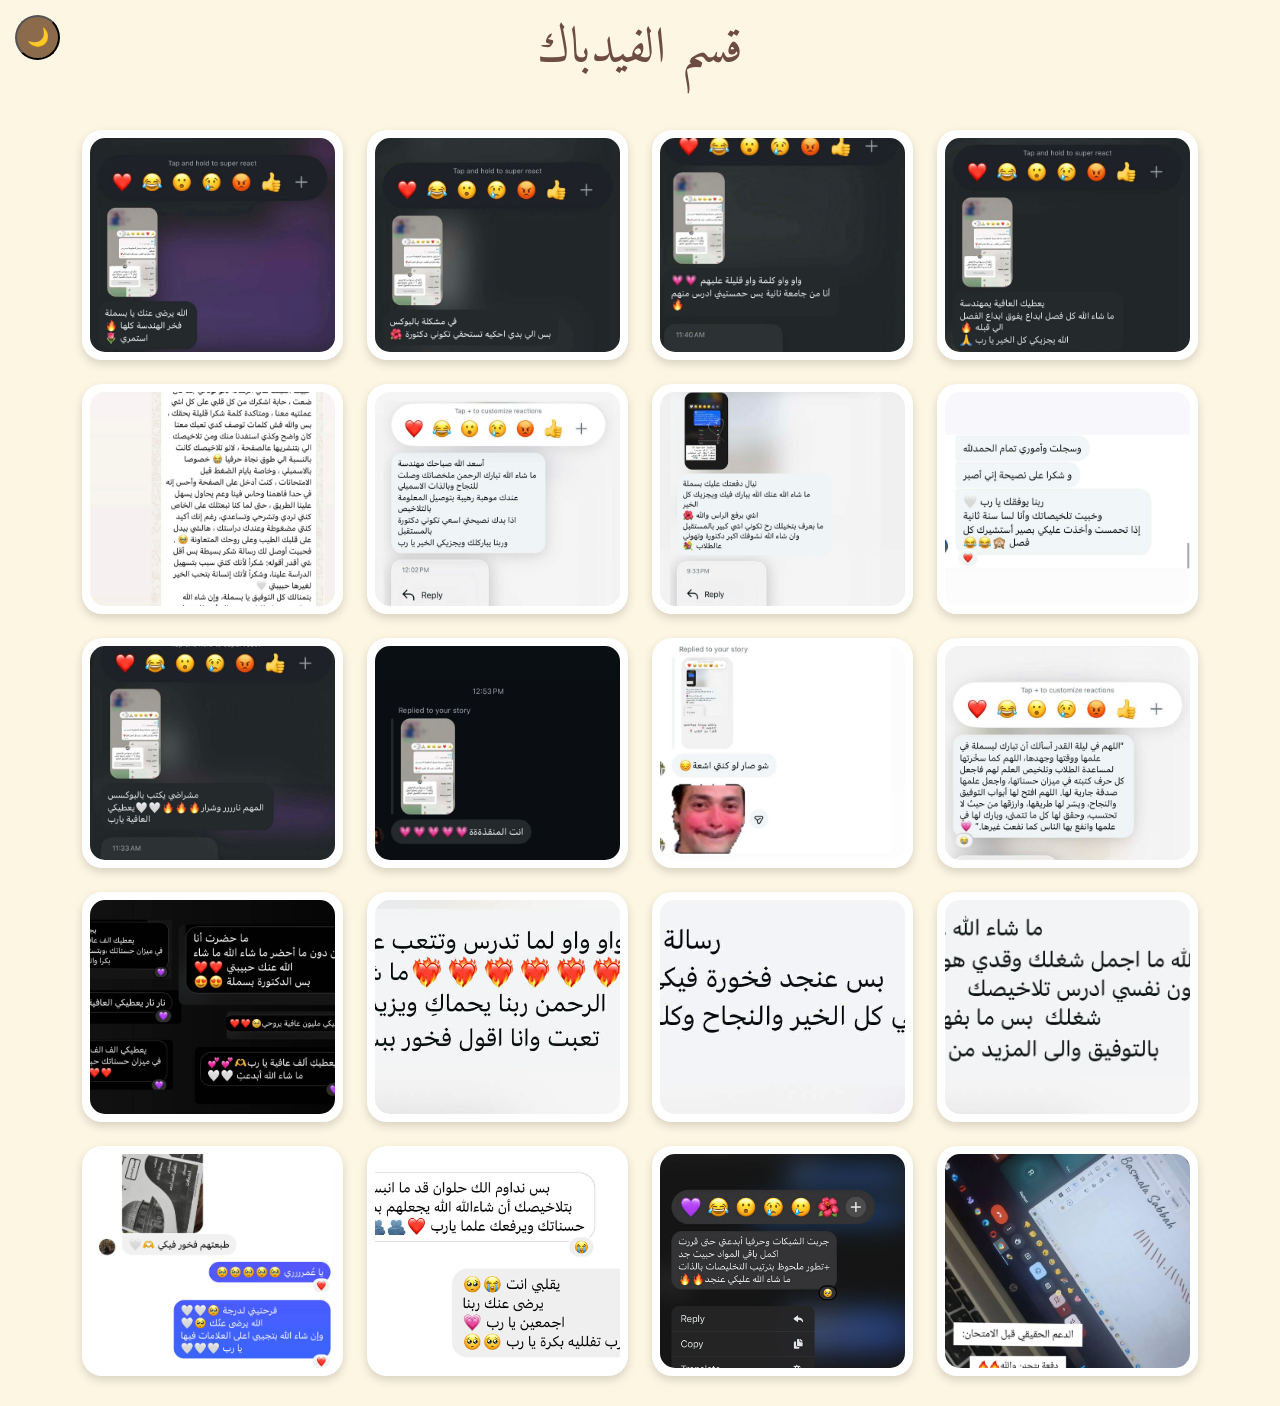
==== Feedback.html @ 9372badb "Add files via upload" ====
<!DOCTYPE html>
<html lang="ar" dir="rtl">

<head>
    <meta charset="UTF-8">
    <meta name="viewport" content="width=device-width, initial-scale=1.0">
    <title>قسم الفيدباك</title>

    <link href="https://fonts.googleapis.com/css2?family=Amiri&display=swap" rel="stylesheet">
    <link href="https://cdn.jsdelivr.net/npm/bootstrap@5.3.8/dist/css/bootstrap.min.css" rel="stylesheet">

    <style>
        body {
            font-family: "Tajawal", sans-serif;
            background-color: #fdf6e3;
            margin: 0;
            text-align: center;
        }

        h1 {
            margin: 20px 0;
            color: #6d4c41;
            font-size: 50px;
            font-family: 'Amiri';
        }

        .stickers-container {
            padding: 30px;
        }

        .sticker {
            background: #fff;
            border-radius: 20px;
            padding: 8px;
            box-shadow: 0 4px 10px rgba(0, 0, 0, 0.15);
            transition: 0.3s;
            height: 230px;
            display: flex;
            align-items: center;
            justify-content: center;
        }

        .sticker:hover {
            transform: scale(1.05);
            cursor: pointer;
        }

        .sticker img {
            width: 100%;
            height: 100%;
            object-fit: cover;
            border-radius: 15px;
        }

        /* Lightbox */
        #image-modal {
            display: none;
            position: fixed;
            z-index: 9999;
            inset: 0;
            background-color: rgba(0, 0, 0, 0.85);
            justify-content: center;
            align-items: center;
        }

        #image-modal img {
            max-width: 90%;
            max-height: 85%;
            border-radius: 15px;
        }

        #image-modal #close {
            position: absolute;
            top: 20px;
            right: 25px;
            color: white;
            font-size: 30px;
            cursor: pointer;
        }

        /* 🌙 زر الدارك */
        #darkModeToggle {
            position: fixed;
            top: 15px;
            left: 15px;
            background: #8b6b4c;
            color: #fff;
            border-radius: 50%;
            width: 45px;
            height: 45px;
            font-size: 18px;
            cursor: pointer;
            z-index: 999;
        }

        /* 🌙 دارك مود */
        body.dark {
            background-color: #2f2a25;
        }

        body.dark h1 {
            color: #f5e6d3;
        }

        body.dark .sticker {
            background-color: #3a342e;
        }

        /* 📱 موبايل */
        @media (max-width: 768px) {
            h1 {
                font-size: 32px;
            }

            .sticker {
                height: 200px;
            }
        }

        @media (max-width: 480px) {
            h1 {
                font-size: 26px;
            }

            .sticker {
                height: 180px;
            }
        }
    </style>
</head>

<body>

<button id="darkModeToggle">🌙</button>

<h1>قسم الفيدباك</h1>

<div class="stickers-container">
    <div class="container">
        <div class="row g-4">

            <!-- 🔥 نفس المحتوى بدون حذف -->
            <div class="col-lg-3 col-md-6 col-sm-12"><div class="sticker"><img src="image/33.jfif"></div></div>
            <div class="col-lg-3 col-md-6 col-sm-12"><div class="sticker"><img src="image/22.jfif"></div></div>
            <div class="col-lg-3 col-md-6 col-sm-12"><div class="sticker"><img src="image/44.jfif"></div></div>
            <div class="col-lg-3 col-md-6 col-sm-12"><div class="sticker"><img src="image/55.jfif"></div></div>

            <div class="col-lg-3 col-md-6 col-sm-12"><div class="sticker"><img src="image/66.jfif"></div></div>
            <div class="col-lg-3 col-md-6 col-sm-12"><div class="sticker"><img src="image/77.jfif"></div></div>
            <div class="col-lg-3 col-md-6 col-sm-12"><div class="sticker"><img src="image/88.jfif"></div></div>
            <div class="col-lg-3 col-md-6 col-sm-12"><div class="sticker"><img src="image/99.jfif"></div></div>

            <div class="col-lg-3 col-md-6 col-sm-12"><div class="sticker"><img src="image/100.jfif"></div></div>
            <div class="col-lg-3 col-md-6 col-sm-12"><div class="sticker"><img src="image/101.jfif"></div></div>
            <div class="col-lg-3 col-md-6 col-sm-12"><div class="sticker"><img src="image/102.jfif"></div></div>
            <div class="col-lg-3 col-md-6 col-sm-12"><div class="sticker"><img src="image/103.jfif"></div></div>

            <div class="col-lg-3 col-md-6 col-sm-12"><div class="sticker"><img src="image/a.jfif"></div></div>
            <div class="col-lg-3 col-md-6 col-sm-12"><div class="sticker"><img src="image/b.jfif"></div></div>
            <div class="col-lg-3 col-md-6 col-sm-12"><div class="sticker"><img src="image/c.jfif"></div></div>
            <div class="col-lg-3 col-md-6 col-sm-12"><div class="sticker"><img src="image/d.jfif"></div></div>

            <div class="col-lg-3 col-md-6 col-sm-12"><div class="sticker"><img src="image/fff.jfif"></div></div>
            <div class="col-lg-3 col-md-6 col-sm-12"><div class="sticker"><img src="image/uuuu.jfif"></div></div>
            <div class="col-lg-3 col-md-6 col-sm-12"><div class="sticker"><img src="image/yyyy.jfif"></div></div>
            <div class="col-lg-3 col-md-6 col-sm-12"><div class="sticker"><img src="image/iiii.jfif"></div></div>

        </div>
    </div>
</div>

<!-- Lightbox -->
<div id="image-modal">
    <span id="close">&times;</span>
    <img id="modal-img" src="">
</div>

<script>
// Lightbox
const modal = document.getElementById("image-modal");
const modalImg = document.getElementById("modal-img");
const closeBtn = document.getElementById("close");

document.querySelectorAll(".sticker img").forEach(img => {
    img.onclick = () => {
        modal.style.display = "flex";
        modalImg.src = img.src;
    };
});

closeBtn.onclick = () => modal.style.display = "none";

modal.onclick = (e) => {
    if (e.target === modal) modal.style.display = "none";
};

// دارك مود
const toggleBtn = document.getElementById("darkModeToggle");

if (localStorage.getItem("mode") === "dark") {
    document.body.classList.add("dark");
    toggleBtn.textContent = "☀️";
}

toggleBtn.onclick = () => {
    document.body.classList.toggle("dark");

    if (document.body.classList.contains("dark")) {
        localStorage.setItem("mode", "dark");
        toggleBtn.textContent = "☀️";
    } else {
        localStorage.setItem("mode", "light");
        toggleBtn.textContent = "🌙";
    }
};
</script>

</body>
</html>
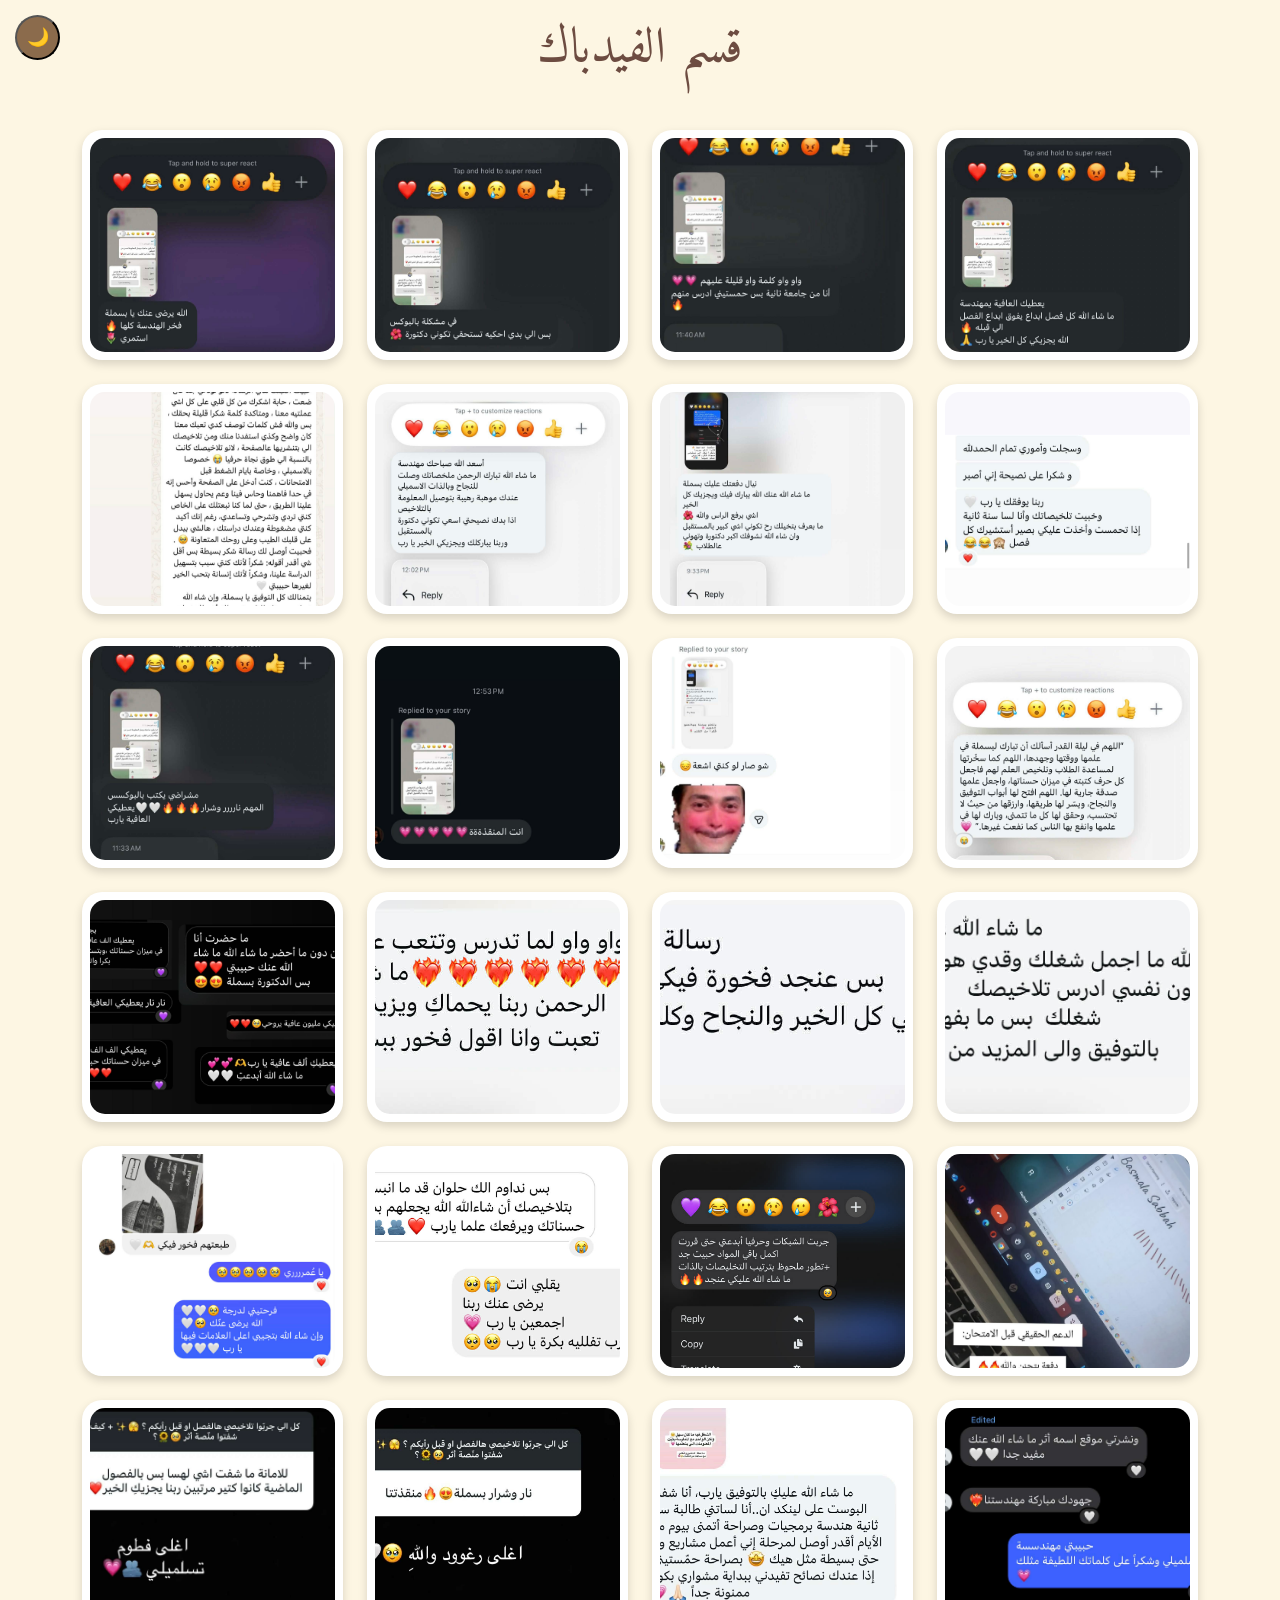
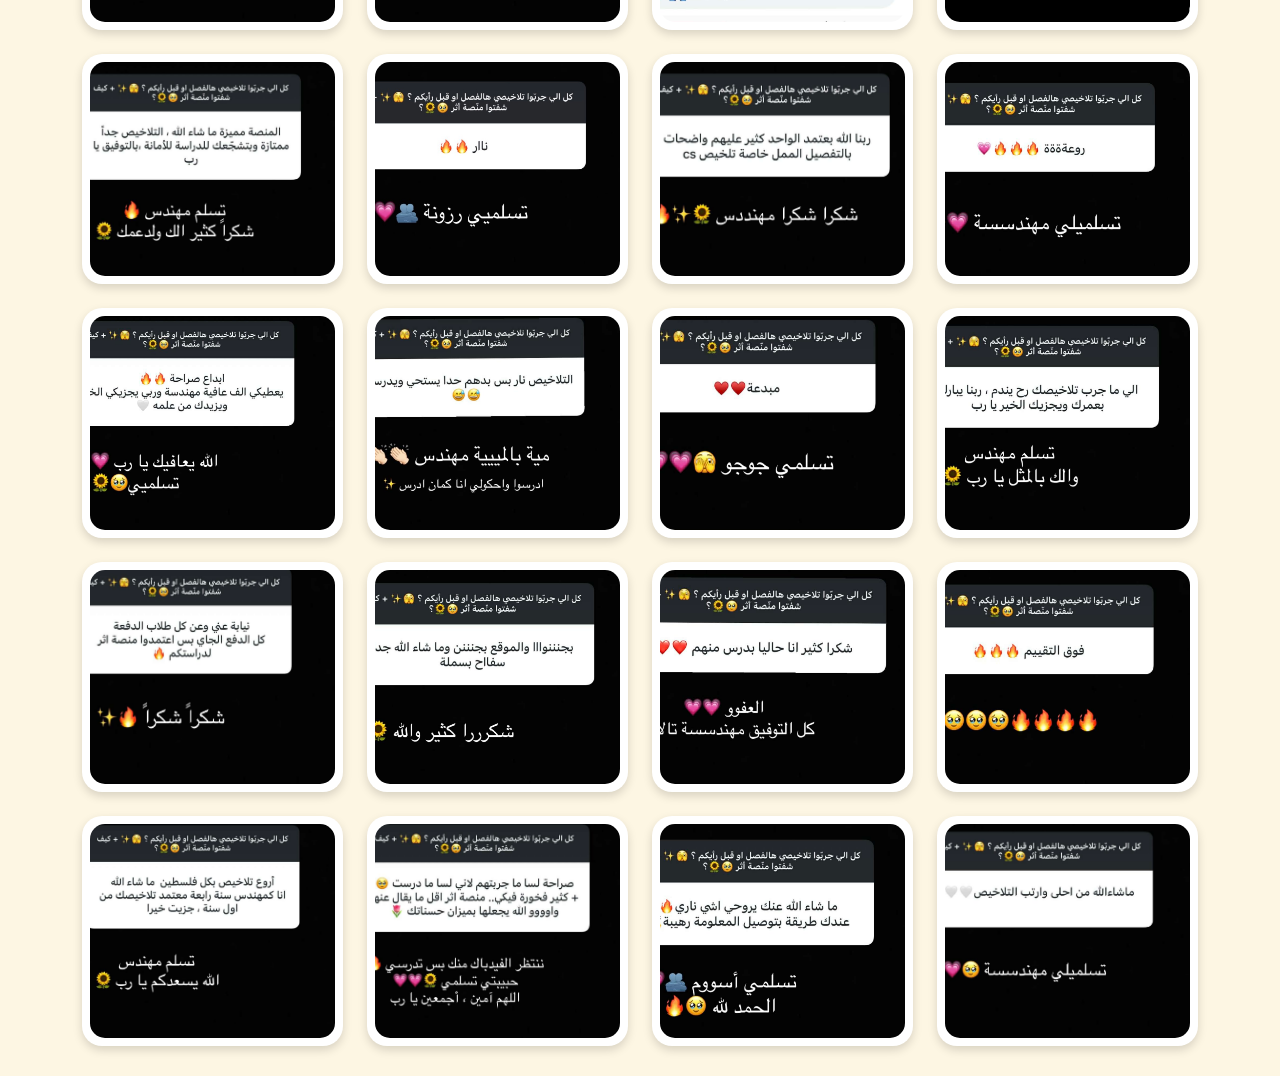
==== commit b7e4a30d: "Add files via upload" ====
--- a/Feedback.html
+++ b/Feedback.html
@@ -165,6 +165,37 @@
             <div class="col-lg-3 col-md-6 col-sm-12"><div class="sticker"><img src="image/yyyy.jfif"></div></div>
             <div class="col-lg-3 col-md-6 col-sm-12"><div class="sticker"><img src="image/iiii.jfif"></div></div>
 
+            <div class="col-lg-3 col-md-6 col-sm-12"><div class="sticker"><img src="image/a1.jfif"></div></div>
+            <div class="col-lg-3 col-md-6 col-sm-12"><div class="sticker"><img src="image/a2.jfif"></div></div>
+            <div class="col-lg-3 col-md-6 col-sm-12"><div class="sticker"><img src="image/a3.jfif"></div></div>
+            <div class="col-lg-3 col-md-6 col-sm-12"><div class="sticker"><img src="image/a4.jfif"></div></div>
+            <div class="col-lg-3 col-md-6 col-sm-12"><div class="sticker"><img src="image/a5.jfif"></div></div>
+            <div class="col-lg-3 col-md-6 col-sm-12"><div class="sticker"><img src="image/a6.jfif"></div></div>
+            <div class="col-lg-3 col-md-6 col-sm-12"><div class="sticker"><img src="image/a7.jfif"></div></div>
+            <div class="col-lg-3 col-md-6 col-sm-12"><div class="sticker"><img src="image/a8.jfif"></div></div>
+            <div class="col-lg-3 col-md-6 col-sm-12"><div class="sticker"><img src="image/a9.jfif"></div></div>
+            <div class="col-lg-3 col-md-6 col-sm-12"><div class="sticker"><img src="image/a10.jfif"></div></div>
+            <div class="col-lg-3 col-md-6 col-sm-12"><div class="sticker"><img src="image/a11.jfif"></div></div>
+            <div class="col-lg-3 col-md-6 col-sm-12"><div class="sticker"><img src="image/a12.jfif"></div></div>
+            <div class="col-lg-3 col-md-6 col-sm-12"><div class="sticker"><img src="image/a13.jfif"></div></div>
+            <div class="col-lg-3 col-md-6 col-sm-12"><div class="sticker"><img src="image/a14.jfif"></div></div>
+            <div class="col-lg-3 col-md-6 col-sm-12"><div class="sticker"><img src="image/a15.jfif"></div></div>
+            <div class="col-lg-3 col-md-6 col-sm-12"><div class="sticker"><img src="image/a16.jfif"></div></div>
+            <div class="col-lg-3 col-md-6 col-sm-12"><div class="sticker"><img src="image/a17.jfif"></div></div>
+            <div class="col-lg-3 col-md-6 col-sm-12"><div class="sticker"><img src="image/a19.jfif"></div></div>
+            <div class="col-lg-3 col-md-6 col-sm-12"><div class="sticker"><img src="image/a20.jfif"></div></div>
+            <div class="col-lg-3 col-md-6 col-sm-12"><div class="sticker"><img src="image/a21.jfif"></div></div>
+            
+
+
+
+
+
+
+
+
+
+
         </div>
     </div>
 </div>
